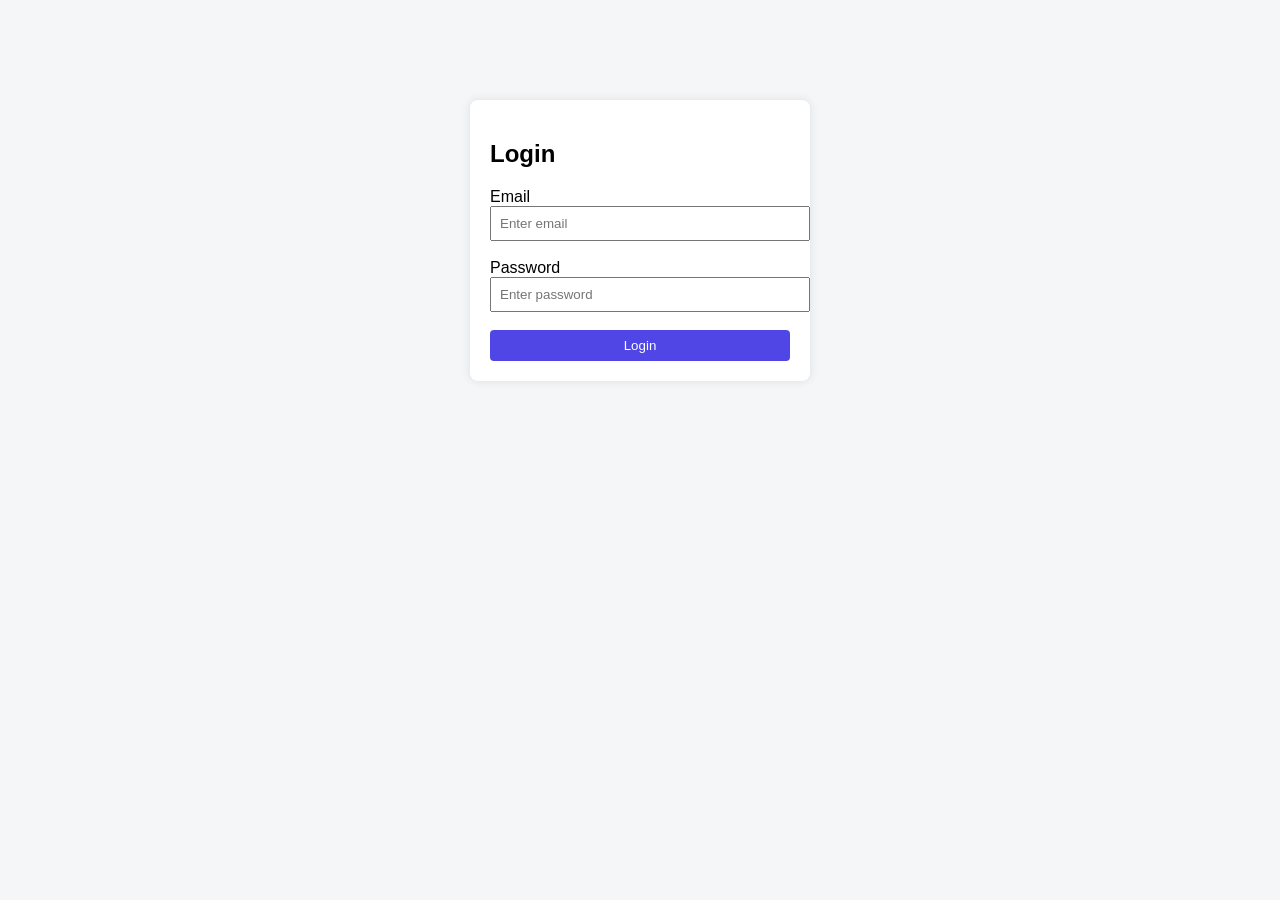
==== mern journey/day-01-html-css-js/index.html @ 9ce8c5dd "Day 1: login page with html,CSS and JS" ====
<!DOCTYPE html>
<html lang="en">
<head>
  <meta charset="UTF-8">
  <title>Day 1 Login Page</title>
  <link rel="stylesheet" href="style.css">
</head>
<body>

  <div class="login-box">
    <h2>Login</h2>

    <form>
      <label>Email</label><br>
      <input type="email" placeholder="Enter email"><br><br>

      <label>Password</label><br>
      <input type="password" placeholder="Enter password"><br><br>

      <button type="button">Login</button>
    </form>
  </div>

  <script src="script.js"></script>
</body>
</html>
---- mern journey/day-01-html-css-js/style.css ----
body {
  font-family: Arial, sans-serif;
  background-color: #f4f6f8;
}

.login-box {
  width: 300px;
  margin: 100px auto;
  padding: 20px;
  background: white;
  border-radius: 8px;
  box-shadow: 0 0 10px rgba(0,0,0,0.1);
}

input {
  width: 100%;
  padding: 8px;
}

button {
  width: 100%;
  padding: 8px;
  background-color: #4f46e5;
  color: white;
  border: none;
  border-radius: 4px;
  cursor: pointer;
}
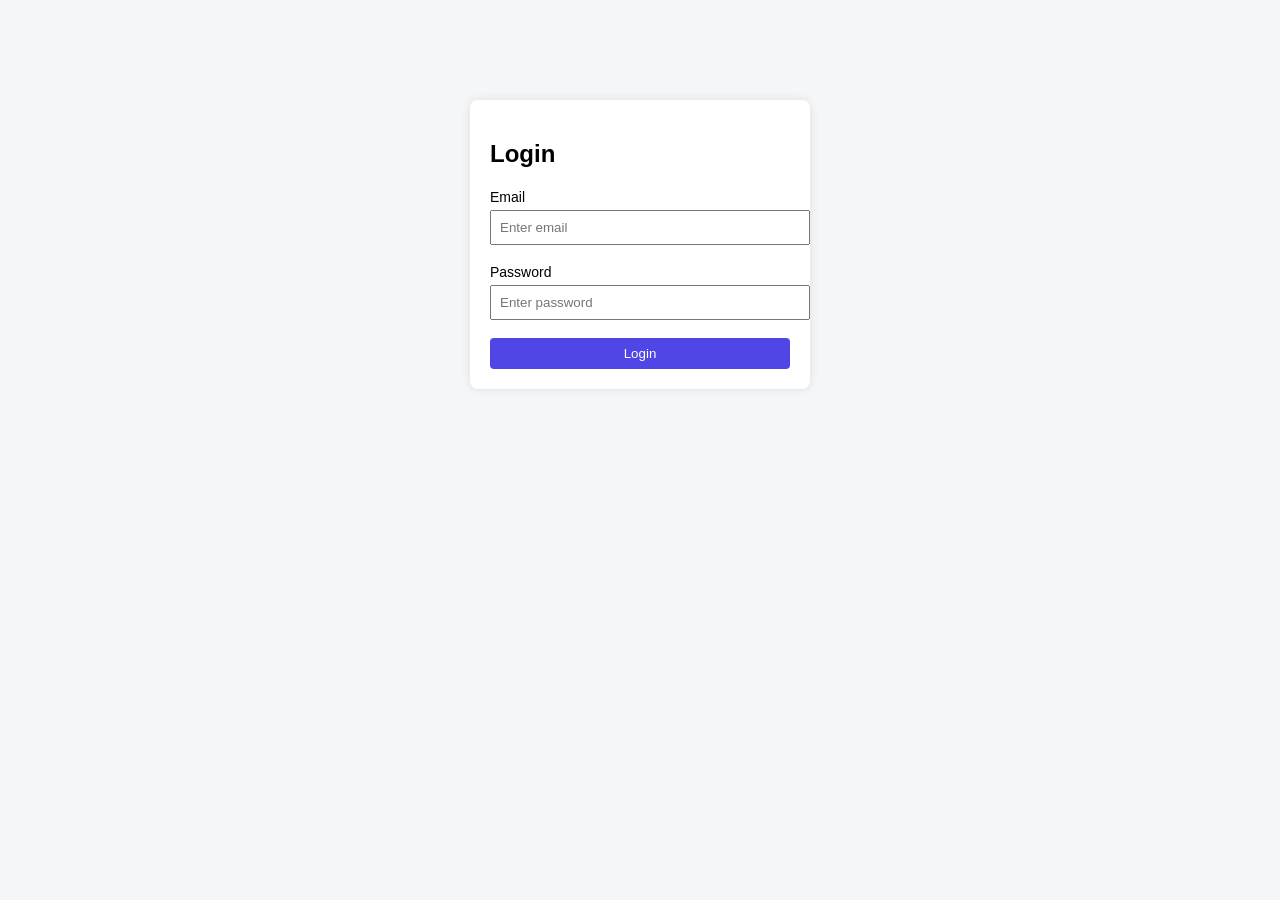
==== commit 27a2dba3: "form changes" ====
--- a/mern journey/day-01-html-css-js/index.html
+++ b/mern journey/day-01-html-css-js/index.html
@@ -10,14 +10,23 @@
   <div class="login-box">
     <h2>Login</h2>
 
-    <form>
-      <label>Email</label><br>
-      <input type="email" placeholder="Enter email"><br><br>
+    <form id ="loginForm">
 
-      <label>Password</label><br>
-      <input type="password" placeholder="Enter password"><br><br>
+      <label for="email">Email</label><br>
+      <input 
+        type="email"
+        id="email"
+        name="email"
+        placeholder="Enter email" required><br><br>
 
-      <button type="button">Login</button>
+      <label for="password">Password</label><br>
+      <input 
+        type="password"
+        id="password"
+        name="password"
+        placeholder="Enter password" required><br><br>
+
+      <button type="submit">Login</button>
     </form>
   </div>
 
--- a/mern journey/day-01-html-css-js/style.css
+++ b/mern journey/day-01-html-css-js/style.css
@@ -12,9 +12,14 @@
   box-shadow: 0 0 10px rgba(0,0,0,0.1);
 }
 
+label{
+  font-size: 14px;
+}
+
 input {
   width: 100%;
   padding: 8px;
+  margin-top:4px;
 }
 
 button {
@@ -25,4 +30,8 @@
   border: none;
   border-radius: 4px;
   cursor: pointer;
+}
+
+button:hover{
+  background-color: #4338ca;
 }
